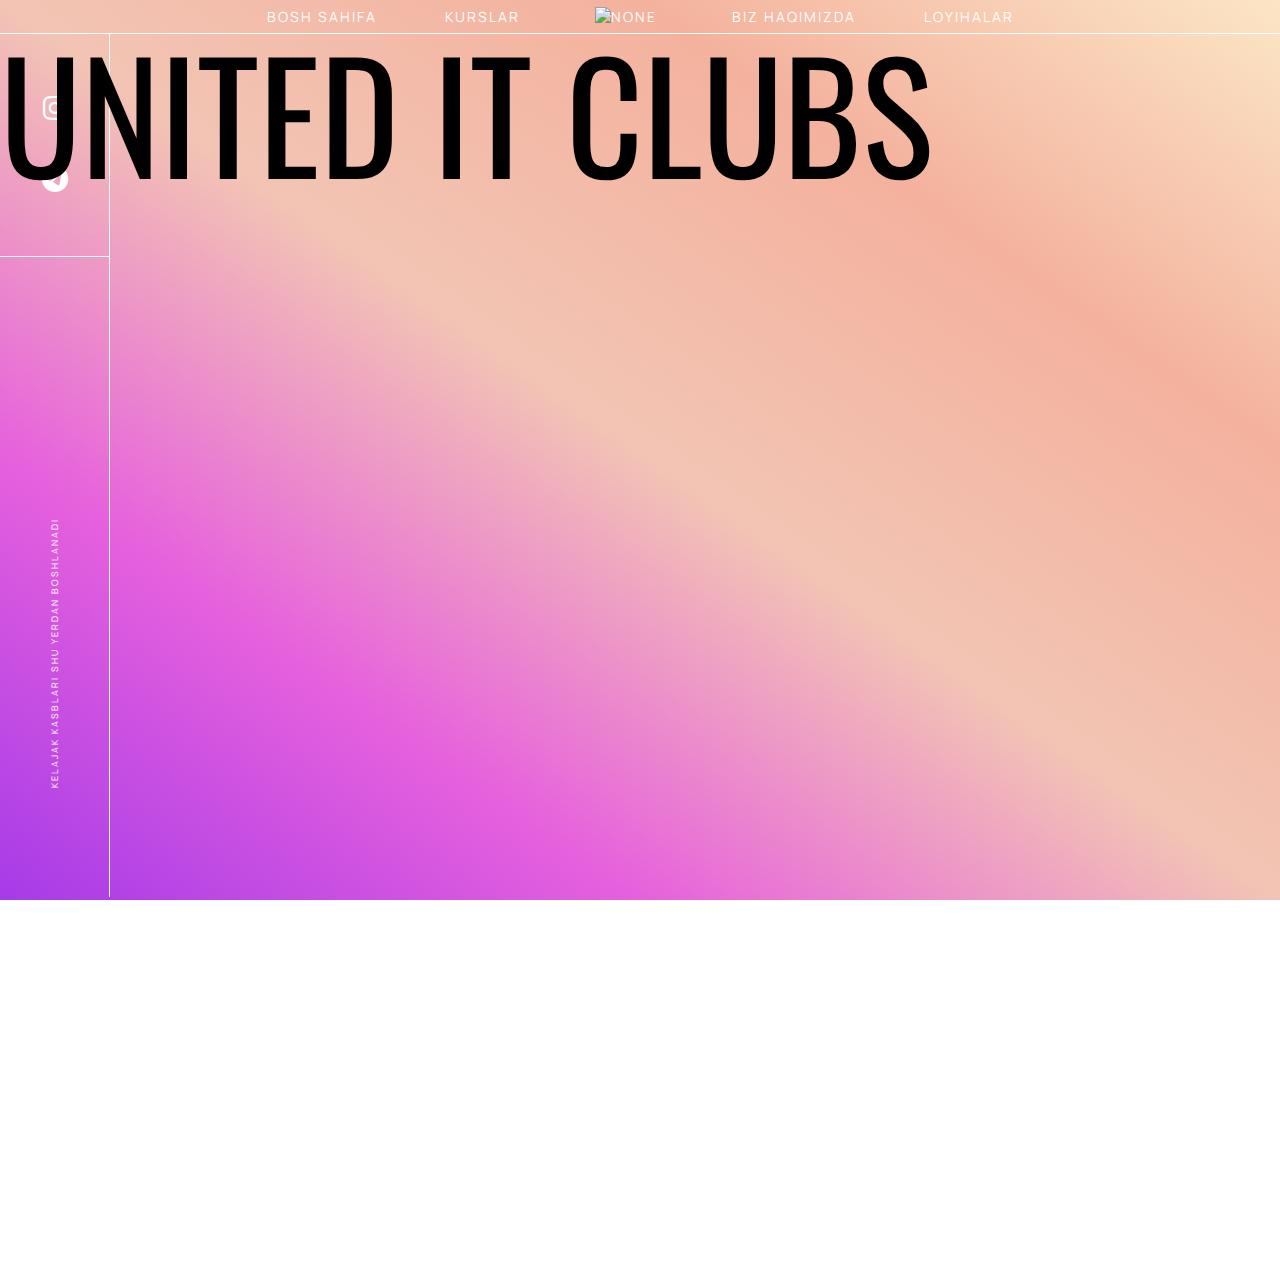
==== index.html @ cb94621d "new" ====
<!DOCTYPE html>
<html lang="en">
<head>
    <meta charset="UTF-8">
    <meta http-equiv="X-UA-Compatible" content="IE=edge">
    <meta name="viewport" content="width=device-width, initial-scale=1.0">
    <title>Document</title>
    <link rel="stylesheet" href="style.css">
    <link rel="stylesheet" href="webfonts/">
    <link rel="stylesheet" href="css/all.css">
</head>
<body>
    <header class="head">
            <ul class="head-ul">
                <li><a href="#">Bosh sahifa</a></li>
                <li><a href="#">Kurslar</a></li>
                <li><a href="#"><img src="https://static6.tgstat.ru/channels/_0/e6/e6f0a922653a65537f32080587f6220a.jpg" alt="none"></a></li>
                <li><a href="#">Biz haqimizda</a></li>
                <li><a href="#">Loyihalar</a></li>
            </ul>
    </header>
    <section>
        <div class="leftSec">
            <div class="leftSec-top">
                <a href="#"><i class="fa-brands fa-instagram"></i></a>
                <a href="#"><i class="fa-brands fa-telegram"></i></a>
            </div>
            <div class="leftSec-bottom">
                <p>Kelajak kasblari shu yerdan boshlanadi</p>
            </div>
        </div>
        <div class="rightSec"></div>
    </section>
    <section class="section2">
        <p>United it clubs</p>
    </section>


    <script src="javascript.js"></script>
</body>
</html>
---- style.css ----
@import url('https://fonts.googleapis.com/css2?family=Manrope:wght@300;500;700&display=swap');
@import url('https://fonts.googleapis.com/css2?family=Oswald:wght@300;500;700&display=swap');
* {
    padding: 0;
    margin: 0;
    box-sizing: border-box;
}
body {
    width: 100vw;
    height: 100vh;
    background: linear-gradient(35deg,#a63be8,#e453daeb,#edaa92b0,#ef9276b5,#fadbadb2);
    background-repeat: no-repeat;
    background-size: cover;
    overflow-y: hidden;
}
header {
    border-bottom: 1px solid #fff;
}
.head-ul {
    width: 100%;
    display: flex;
    justify-content: center;
    align-items: center;
    gap: 50px;
}
.head-ul li {
    display: inline-block;
}
.head-ul li a {
    font-family: 'Manrope', sans-serif;
    font-size: 14px;
    margin: 0 3px;
    padding: 0 6px;
    color: #fff;
    text-transform: uppercase;
    letter-spacing: 2px;
    text-decoration: none;
}
.head-ul li a img {
    width: 100px;
    padding: 7px;
}

.leftSec {
    width: 110px;
}
.leftSec-top {
    display: flex;
    justify-content: center;
    align-items: center;
    flex-direction: column;
    border-right: 1px solid #fff;
    border-bottom: 1px solid #fff;
    padding: 40px 0;
}
.leftSec-top a {
    padding: 20px 43px;
    color: #fff;
    font-size: 27px;
}
.leftSec-bottom {
    height: 640px;
    position: relative;
    display: flex;
    align-items: center;
    border-right: 1px solid #fff;
}
.leftSec-bottom p {
    position: absolute;
    top: 470px;
    width: 100%;
    color: #fff;
    font-size: 9px;
    font-family: 'Manrope', sans-serif;
    text-transform: uppercase;
    letter-spacing: 2px;
    transform: rotateZ(-90deg);
    white-space: nowrap;
}

.section2 {
    position: absolute;
    top: 0;
    left: 0;
    width: 100vw;
    height: 100vw;
}
.section2 p {
    font-size: 150px;
    font-family: 'Oswald', sans-serif;
    text-transform: uppercase;
    
}
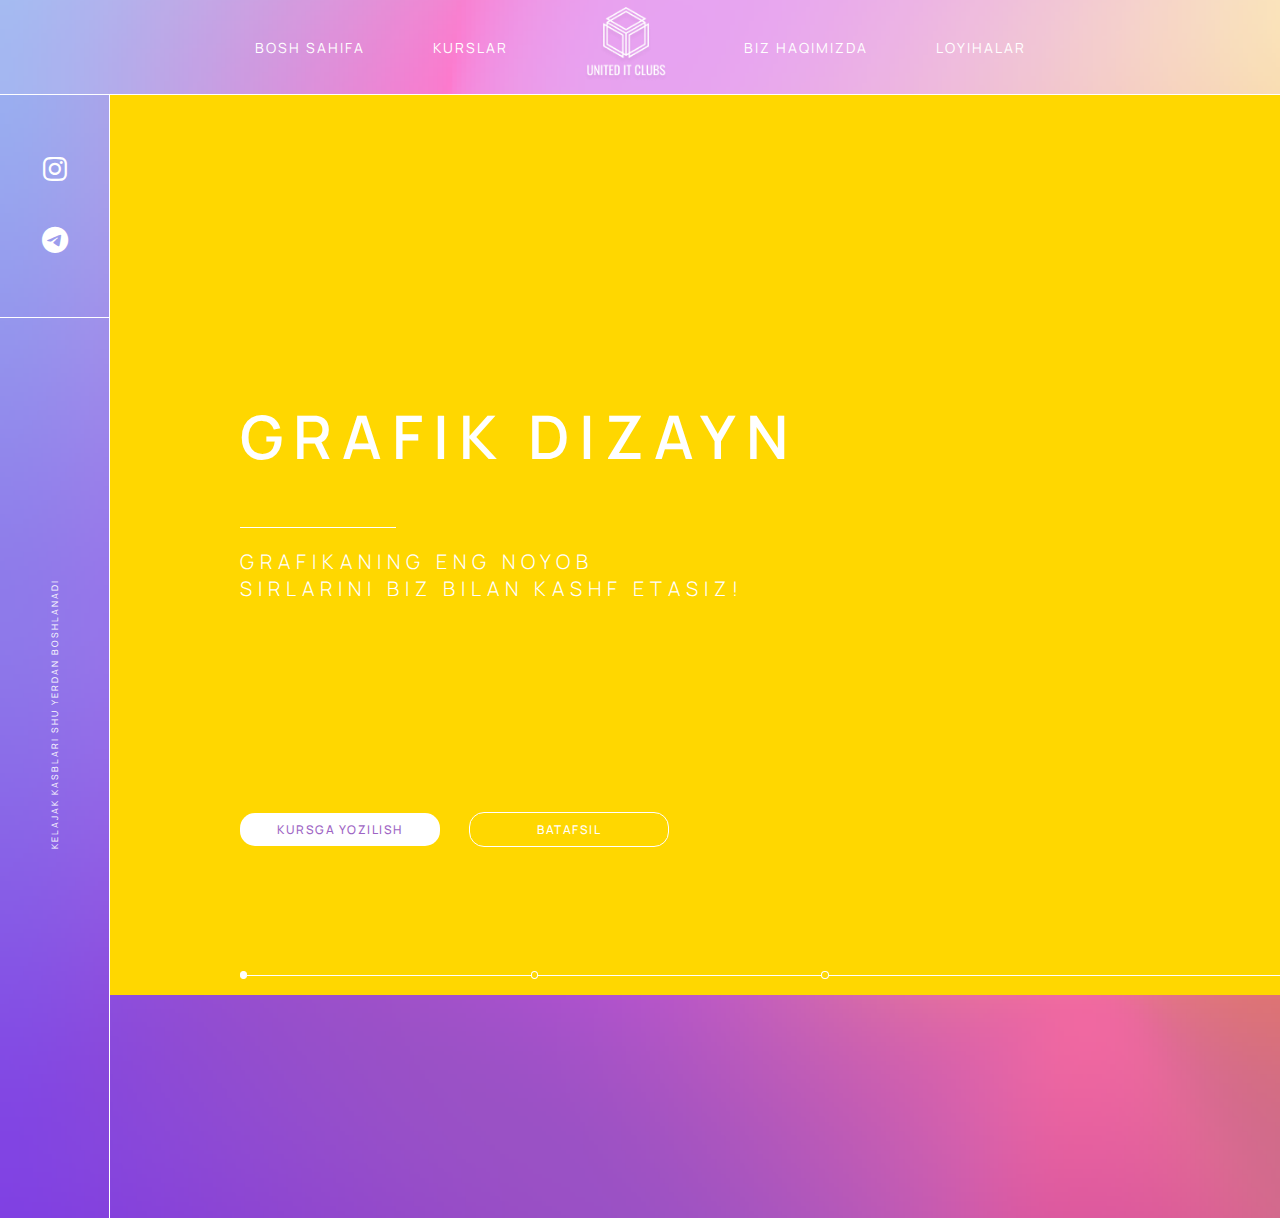
==== commit 800cea26: "newBar" ====
--- a/index.html
+++ b/index.html
@@ -14,7 +14,7 @@
             <ul class="head-ul">
                 <li><a href="#">Bosh sahifa</a></li>
                 <li><a href="#">Kurslar</a></li>
-                <li><a href="#"><img src="https://static6.tgstat.ru/channels/_0/e6/e6f0a922653a65537f32080587f6220a.jpg" alt="none"></a></li>
+                <li><a href="#"><img src="Group 2.png" alt="none"></a></li>
                 <li><a href="#">Biz haqimizda</a></li>
                 <li><a href="#">Loyihalar</a></li>
             </ul>
@@ -29,11 +29,33 @@
                 <p>Kelajak kasblari shu yerdan boshlanadi</p>
             </div>
         </div>
-        <div class="rightSec"></div>
+        <div class="rightSec">
+            <div class="topname">
+                <h1 class="topname-h1">Grafik dizayn</h1>
+                <div class="crc"></div>
+                <h3 class="topname-h3">Grafikaning eng noyob <br> sirlarini biz bilan kashf etasiz!</h3>
+            </div>
+            <div class="bottomBtn">
+                <button class="btn btn1">Kursga yozilish</button>
+                <button class="btn btn2">Batafsil</button>
+            </div>
+            <div class="lineDiv">
+                <div class="oval"></div>
+                <div class="line"></div>
+                <div class="oval oval2"></div>
+                <div class="line"></div>
+                <div class="oval oval2"></div>
+                <div class="line line2"></div>
+            </div>
+        </div>
     </section>
-    <section class="section2">
-        <p>United it clubs</p>
-    </section>
+    <!-- <section class="section2">
+        <div class="textDiv">
+            <p>United it clubs</p>
+            <p class="uitc2">United it clubs</p>
+        </div>
+
+    </section> -->
 
 
     <script src="javascript.js"></script>
--- a/style.css
+++ b/style.css
@@ -1,5 +1,9 @@
 @import url('https://fonts.googleapis.com/css2?family=Manrope:wght@300;500;700&display=swap');
 @import url('https://fonts.googleapis.com/css2?family=Oswald:wght@300;500;700&display=swap');
+:root {
+    --manrope: 'Manrope', sans-serif; 
+    --oswald: 'Oswald', sans-serif;
+}
 * {
     padding: 0;
     margin: 0;
@@ -8,13 +12,16 @@
 body {
     width: 100vw;
     height: 100vh;
-    background: linear-gradient(35deg,#a63be8,#e453daeb,#edaa92b0,#ef9276b5,#fadbadb2);
+    /* background: linear-gradient(35deg,#a63be8,#e453daeb,#edaa92b0,#ef9276b5,#fadbadb2); */
+    /* background: rgba(255, 255, 255, 0.318); */
+    background-image: url('Rectangle.png');
     background-repeat: no-repeat;
     background-size: cover;
     overflow-y: hidden;
 }
 header {
     border-bottom: 1px solid #fff;
+    background: rgba(255, 255, 255, 0.104);
 }
 .head-ul {
     width: 100%;
@@ -27,7 +34,7 @@
     display: inline-block;
 }
 .head-ul li a {
-    font-family: 'Manrope', sans-serif;
+    font-family: var(--manrope);
     font-size: 14px;
     margin: 0 3px;
     padding: 0 6px;
@@ -43,6 +50,17 @@
 
 .leftSec {
     width: 110px;
+    float: left;
+}   
+.rightSec {
+    
+    padding-left: 130px;
+    background: gold;
+    height: 100vh;
+    display: flex;
+    flex-direction: column;
+    justify-content: space-evenly;
+   
 }
 .leftSec-top {
     display: flex;
@@ -59,7 +77,7 @@
     font-size: 27px;
 }
 .leftSec-bottom {
-    height: 640px;
+    height: 100vh;
     position: relative;
     display: flex;
     align-items: center;
@@ -71,7 +89,7 @@
     width: 100%;
     color: #fff;
     font-size: 9px;
-    font-family: 'Manrope', sans-serif;
+    font-family: var(--manrope);
     text-transform: uppercase;
     letter-spacing: 2px;
     transform: rotateZ(-90deg);
@@ -84,10 +102,112 @@
     left: 0;
     width: 100vw;
     height: 100vw;
-}
-.section2 p {
-    font-size: 150px;
-    font-family: 'Oswald', sans-serif;
-    text-transform: uppercase;
-    
+    z-index: -1;
+}
+.section2 .textDiv p {
+    font-size: 140px;
+    font-family: var(--oswald);
+    text-transform: uppercase;
+    color: rgba(0, 0, 0, 0);
+    -webkit-text-stroke: .3px rgba(255, 255, 255, 0.516);
+    letter-spacing: 20px;
+    line-height: 1.2;
+    margin-top: 12%;
+}
+.uitc2 {
+    margin-top: 15%;
+}
+.section2 .textDiv {
+    width: 100%;
+    height: 50%;
+}
+
+.topname {
+    padding: 300px 0 100px 0;
+}
+.topname-h1 {
+    font-size: 60px;
+    font-family: var(--manrope);
+    text-transform: uppercase;
+    font-weight: 600;
+    color: #fff;
+    letter-spacing: 10px;
+}
+
+.crc {
+    width: 156px;
+    height: 1px;
+    background-color: #fff;
+    margin-top: 50px;
+    margin-bottom: 20px;
+}
+
+.topname-h3 {
+    color: #fff;
+    font-size: 20px;
+    font-family: var(--manrope);
+    font-weight: 300;
+    text-transform: uppercase;
+    letter-spacing: 6px;
+}
+
+.bottomBtn {
+    padding-top: 110px;
+    float: left;
+}
+.btn {
+    width: 200px;
+    padding: 8px 10px 8px 10px;
+    background-color: #fff;
+    font-size: 12px;
+    font-weight: 500;
+    text-transform: uppercase;
+    letter-spacing: 1.5px;
+    font-family: var(--manrope);
+    border: none;
+    border-radius: 15px;
+    cursor: pointer;
+    transition: .1s;
+
+}
+.btn1 {
+    color: #9E64C4;
+    margin-right: 25px;
+}
+.btn2 {
+    background-color: transparent;
+    border: 1px solid #fff;
+    color: #fff;
+    margin-right: 100px;
+}
+.btn2:hover {
+    background-color: #fff;
+    color: #9E64C4;
+}
+
+.lineDiv {
+    display: flex;
+    float: left;
+    justify-content: flex-start;
+    align-items: center;
+    height: 40px;
+    margin-top: 108px;
+}
+.lineDiv .oval {
+    width: 8px;
+    height: 8px;
+    background-color: #fff;
+    border-radius: 50%;
+    border: 1px solid #fff;
+}
+.lineDiv .line {
+    width: 314px;
+    height: 1.5px;
+    background-color: #fff;
+}
+.lineDiv .oval2 {
+    background-color: transparent;
+}
+.lineDiv .line2 {
+    width: 500px;
 }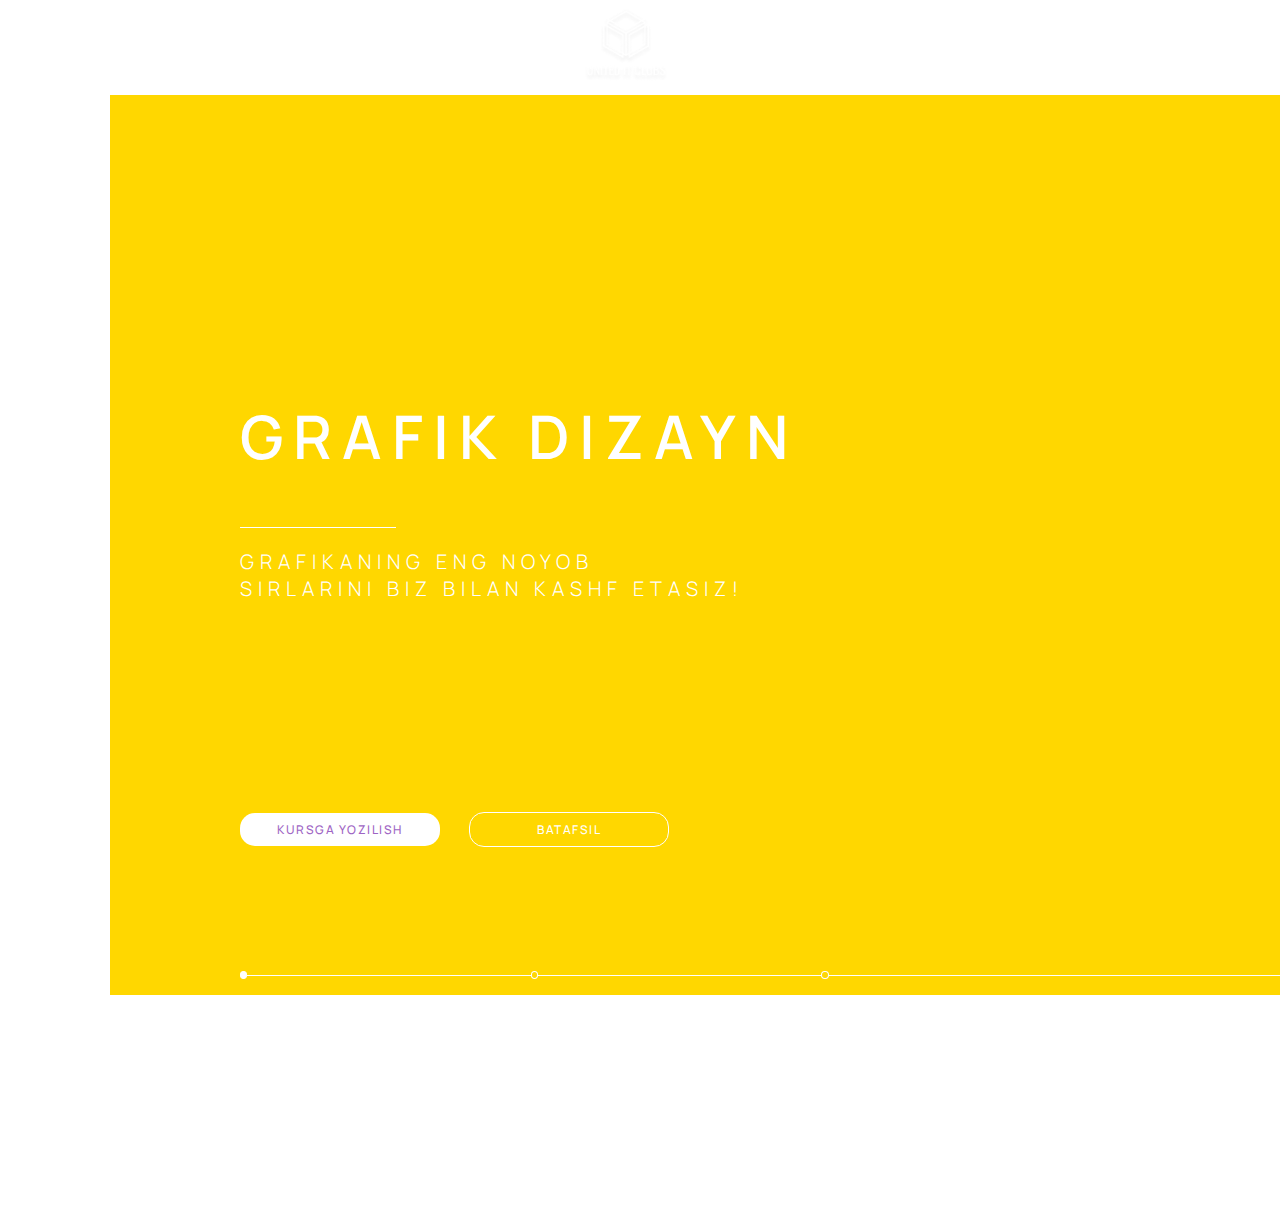
==== commit 4ce032bc: "wfegqegqg" ====
--- a/index.html
+++ b/index.html
@@ -12,7 +12,7 @@
 <body>
     <header class="head">
             <ul class="head-ul">
-                <li><a href="#">Bosh sahifa</a></li>
+                <li><a href="#">Bosh sahifa</a></li>        
                 <li><a href="#">Kurslar</a></li>
                 <li><a href="#"><img src="Group 2.png" alt="none"></a></li>
                 <li><a href="#">Biz haqimizda</a></li>
--- a/style.css
+++ b/style.css
@@ -153,7 +153,6 @@
 
 .bottomBtn {
     padding-top: 110px;
-    float: left;
 }
 .btn {
     width: 200px;
@@ -168,7 +167,6 @@
     border-radius: 15px;
     cursor: pointer;
     transition: .1s;
-
 }
 .btn1 {
     color: #9E64C4;
@@ -187,7 +185,6 @@
 
 .lineDiv {
     display: flex;
-    float: left;
     justify-content: flex-start;
     align-items: center;
     height: 40px;
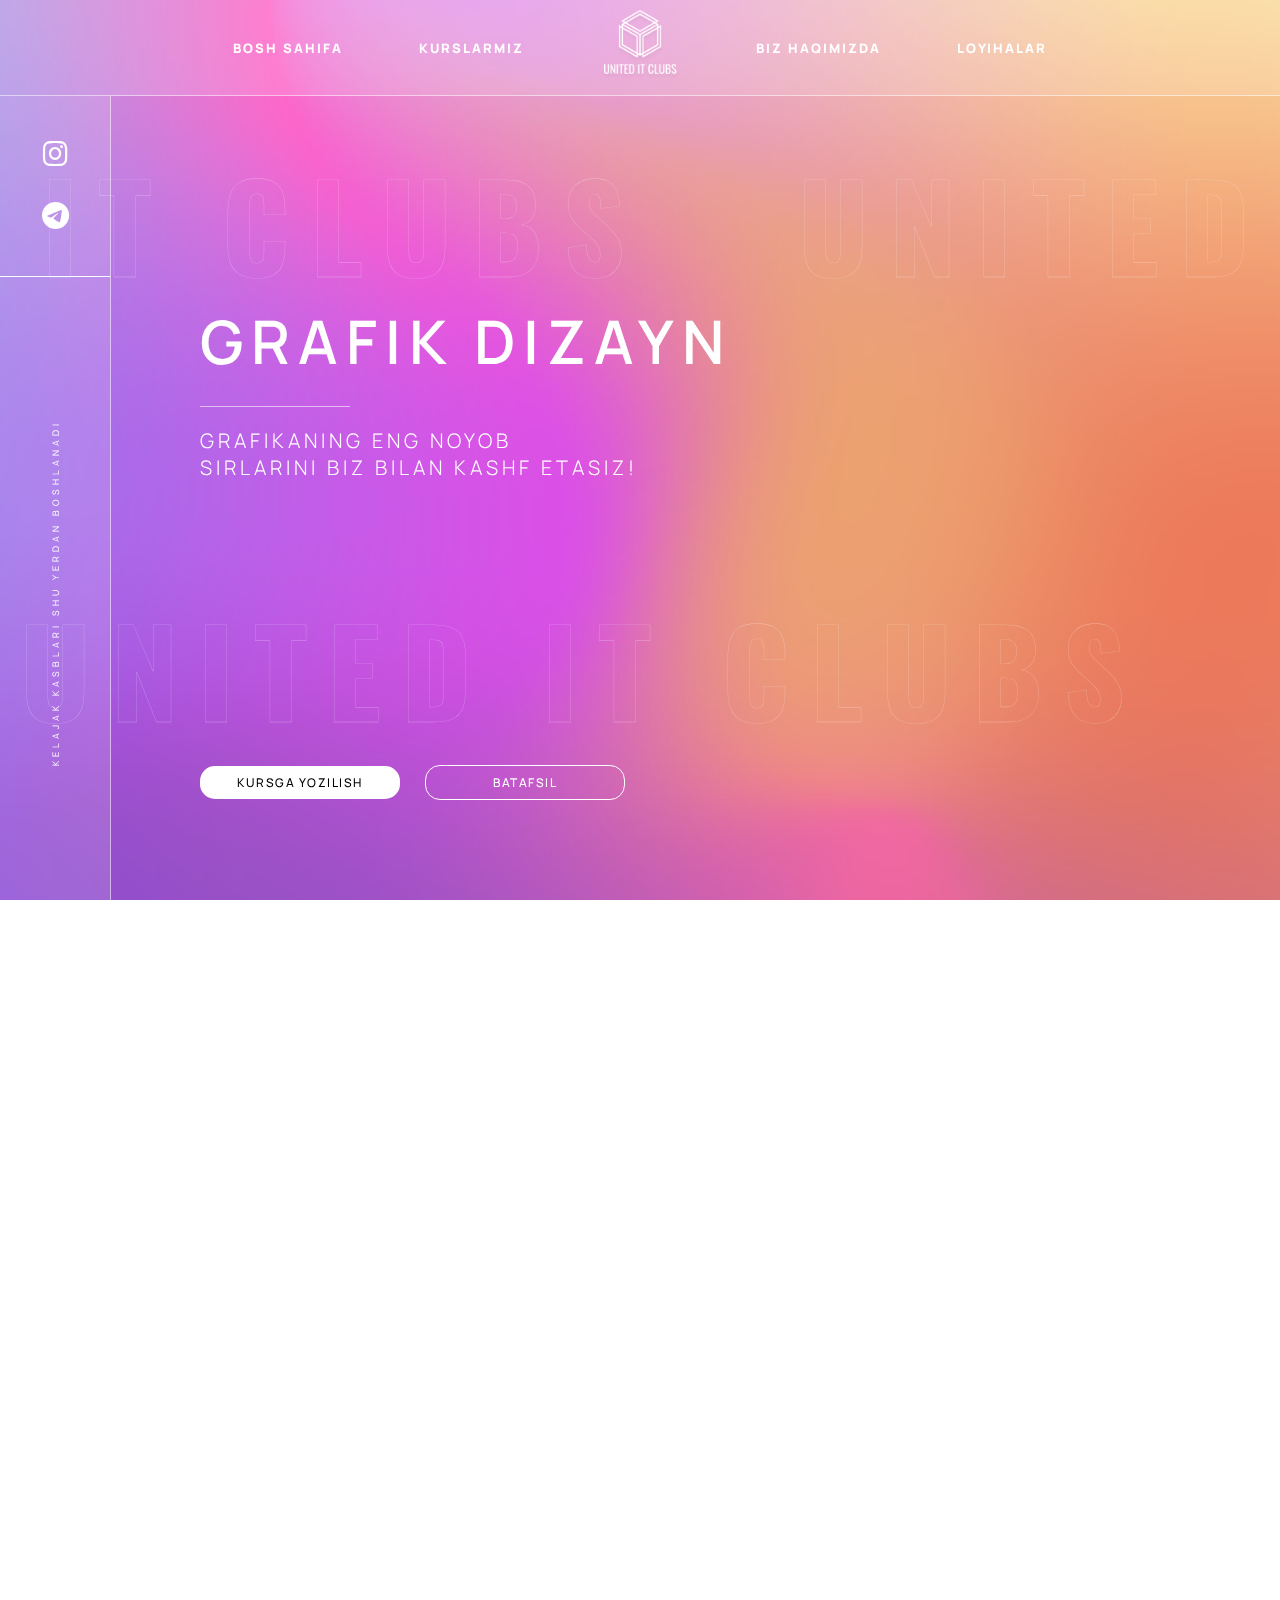
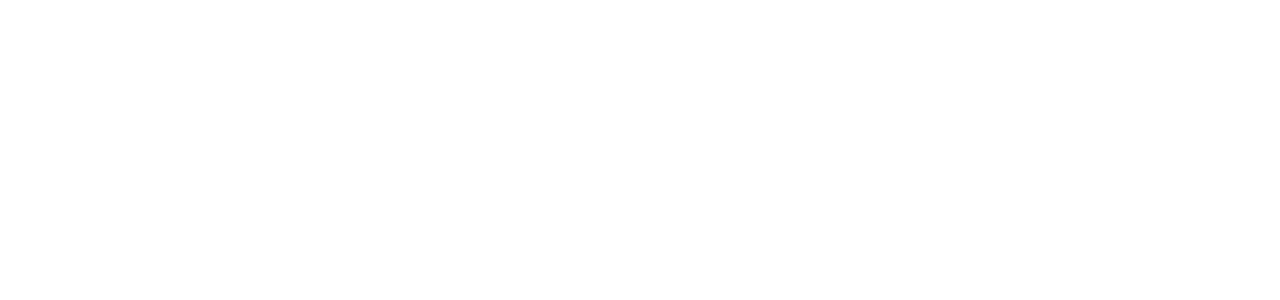
==== commit 69e14f00: "animation effects add" ====
--- a/index.html
+++ b/index.html
@@ -4,60 +4,124 @@
     <meta charset="UTF-8">
     <meta http-equiv="X-UA-Compatible" content="IE=edge">
     <meta name="viewport" content="width=device-width, initial-scale=1.0">
+    <link rel="stylesheet" href="style.css">
+    <link rel="stylesheet" href="css/all.css">
+    <link rel="stylesheet" href="mediaquery.css">
+    <link rel="stylesheet" href="css/animate.css">
     <title>Document</title>
-    <link rel="stylesheet" href="style.css">
-    <link rel="stylesheet" href="webfonts/">
-    <link rel="stylesheet" href="css/all.css">
 </head>
-<body>
+<body id="my-scrollbar">
+    <!-- header -->
     <header class="head">
-            <ul class="head-ul">
-                <li><a href="#">Bosh sahifa</a></li>        
-                <li><a href="#">Kurslar</a></li>
-                <li><a href="#"><img src="Group 2.png" alt="none"></a></li>
-                <li><a href="#">Biz haqimizda</a></li>
-                <li><a href="#">Loyihalar</a></li>
-            </ul>
-    </header>
-    <section>
-        <div class="leftSec">
-            <div class="leftSec-top">
-                <a href="#"><i class="fa-brands fa-instagram"></i></a>
-                <a href="#"><i class="fa-brands fa-telegram"></i></a>
+        <div class="container">
+            <div class="link">
+                <a href="#">Bosh sahifa</a>
+                <a href="#">Kurslarmiz</a>
             </div>
-            <div class="leftSec-bottom">
-                <p>Kelajak kasblari shu yerdan boshlanadi</p>
+            <div class="brand">
+                <a href="#"><img src="pictures/Group 2.png" alt=""></a>
+            </div>
+            <div class="link">
+                <a href="#">Biz haqimizda</a>
+                <a href="#">Loyihalar</a>
             </div>
         </div>
-        <div class="rightSec">
-            <div class="topname">
-                <h1 class="topname-h1">Grafik dizayn</h1>
-                <div class="crc"></div>
-                <h3 class="topname-h3">Grafikaning eng noyob <br> sirlarini biz bilan kashf etasiz!</h3>
+        <div class="brand2">
+            <a href="#"><img src="pictures/Group 2.png" alt=""></a>
+        </div>
+        <label class="label-one">
+            <img class="check-img" src="data:image/svg+xml,%3csvg xmlns='http://www.w3.org/2000/svg' viewBox='0 0 30 30'%3e%3cpath stroke='rgba%28255, 255, 255, 0.55%29' stroke-linecap='round' stroke-miterlimit='10' stroke-width='2' d='M4 7h22M4 15h22M4 23h22'/%3e%3c/svg%3e" alt="none">
+        </label>
+
+    </header>
+
+    <div class="OpenNaw wow fadeIn">
+        <div class="brand3">
+            <a href="#"><img src="pictures/Group 2.png" alt=""></a>
+            <i class="fa-regular close-icon fa-xmark"></i>
+        </div>
+        <div class="link2">
+            <a href="#" class="wow fadeInLeft">Bosh sahifa</a>
+            <a href="#" class="wow fadeInRight">Kurslarmiz</a>
+            <a href="#" class="wow fadeInLeft">Biz haqimizda</a>
+            <a href="#" class="wow fadeInRight">Loyihalar</a>
+        </div>
+    </div>
+
+    <!-- SideBar -->
+    <section class="sideBar">
+        <div class="icon">
+            <a href="#"><i class="fa-brands fa-instagram"></i></a>
+            <a href="#"><i class="fa-brands fa-telegram"></i></a>
+        </div>
+        <div class="text">
+            <p>Kelajak kasblari shu yerdan boshlanadi</p>
+        </div>
+    </section>
+
+    <!-- Main section -->
+    <div class="scroll-Div" id="scroll-div" data-0="transform: translateX(-0%);" data-1000="transform: translateX(-200%);">
+        <section class="GrafikBox GrafikBox1">
+            <div class="Gboxs">
+                <h1 class="topname-h1 wow fadeInLeft">Grafik <span class="mini">dizayn</span></h1>
+                <p class="wow fadeInLeft">GRAFIKANING ENG NOYOB <br> SIRLARINI BIZ BILAN KASHF ETASIZ!</p>
             </div>
-            <div class="bottomBtn">
-                <button class="btn btn1">Kursga yozilish</button>
-                <button class="btn btn2">Batafsil</button>
+        </section>
+
+
+        <section class="GrafikBox GrafikBox2">
+            <div class="Gboxs">
+                <h1 class="topname-h1 wow fadeInLeft">Frontend & Backend</h1>
+                <p class="wow fadeInLeft">Web dasturlashda kod yozish <br> san`atni mukammal egallang!</p>
             </div>
+        </section> 
+
+
+        <section class="GrafikBox GrafikBox3">
+            <div class="Gboxs">
+                <h1 class="topname-h1 wow fadeInLeft">3d modeling</h1>
+                <p class="wow fadeInLeft">3 o`lchamli fazoni bizning <br> kurslarimizda zapt etasiz!</p>
+            </div>
+        </section> 
+    </div>
+    
+    <!-- Absolute sections -->
+    <div class="BtnBox-div">
+        <div class="Btnbox">
+            <button class="btn btn1">Kursga yozilish</button>
+            <button class="btn btn2 clr3">Batafsil</button>
             <div class="lineDiv">
-                <div class="oval"></div>
+                <div class="oval" id="oval1"></div>
                 <div class="line"></div>
-                <div class="oval oval2"></div>
+                <div class="oval oval2" id="oval2"></div>
                 <div class="line"></div>
-                <div class="oval oval2"></div>
+                <div class="oval oval2" id="oval3"></div>
                 <div class="line line2"></div>
             </div>
         </div>
+    </div>
+
+    <div class="circleDiv">
+        <div class="main-circle wow fadeIn"></div>
+        <div class="circle2 wow fadeIn" data-0="top:17%; right: 52%;" data-500="top:57%; right: 62%;"  data-1000="top:61%; right: 42%;"></div>
+        <div class="circle3 wow fadeIn" data-0="top:21%; right: 5%;" data-500="top:62%; right: 3%;"  data-1000="top:25%; right: 31%;"></div>
+        <div class="circle4 wow fadeIn" data-0="bottom: 30%; right: 45%;" data-500="bottom: 65%; right: 40%;" data-1000="bottom: 70%; right: 73%;"></div>
+        <div class="circle5 wow fadeIn" data-0="bottom: 26%; right: 10%;" data-500="bottom: 63%; right: 9%;" data-1000="bottom: 50%; right: 0;"></div>
+    </div>
+
+    <section class="fonText" data-0="transform: translateX(-0%);" data-1000="transform: translateX(-200%);">
+        <h1 class="txt1 wow slideInLeft">United it clubs &nbsp; United it clubs &nbsp;  United it clubs United it clubs &nbsp; United it clubs &nbsp; United it clubs &nbsp; United it clubs </h1>
+        <h1 class="txt2 wow slideInRight">United it clubs &nbsp; &nbsp; United it clubs United it clubs United it clubs &nbsp; &nbsp; United it clubs &nbsp; &nbsp; United it clubs &nbsp; &nbsp; United it clubs &nbsp; &nbsp; United it clubs </h1>
     </section>
-    <!-- <section class="section2">
-        <div class="textDiv">
-            <p>United it clubs</p>
-            <p class="uitc2">United it clubs</p>
-        </div>
-
-    </section> -->
-
-
-    <script src="javascript.js"></script>
+   
+    <script src="js/javascript.js"></script>
+    <script src="js/skrollr.js"></script>
+    <script>
+        var s = skrollr.init();
+    </script>
+    <script src="js/wow.min.js"></script>
+    <script>
+        new WOW().init();
+    </script>
 </body>
 </html>--- a/style.css
+++ b/style.css
@@ -1,158 +1,269 @@
 @import url('https://fonts.googleapis.com/css2?family=Manrope:wght@300;500;700&display=swap');
 @import url('https://fonts.googleapis.com/css2?family=Oswald:wght@300;500;700&display=swap');
+@import url('https://fonts.googleapis.com/css2?family=Rubik:ital,wght@0,300;0,500;0,700;0,900;1,300;1,500;1,700;1,900&display=swap');
 :root {
     --manrope: 'Manrope', sans-serif; 
     --oswald: 'Oswald', sans-serif;
-}
-* {
+    --Rubik: 'Rubik', sans-serif;
+}
+*{
+    margin: 0;
     padding: 0;
-    margin: 0;
-    box-sizing: border-box;
-}
-body {
-    width: 100vw;
-    height: 100vh;
-    /* background: linear-gradient(35deg,#a63be8,#e453daeb,#edaa92b0,#ef9276b5,#fadbadb2); */
-    /* background: rgba(255, 255, 255, 0.318); */
-    background-image: url('Rectangle.png');
-    background-repeat: no-repeat;
-    background-size: cover;
-    overflow-y: hidden;
-}
-header {
-    border-bottom: 1px solid #fff;
-    background: rgba(255, 255, 255, 0.104);
-}
-.head-ul {
-    width: 100%;
-    display: flex;
+    text-decoration: none;
+    scroll-behavior: smooth;
+}
+html::-webkit-scrollbar {
+    width: 10px;
+}
+html::-webkit-scrollbar-thumb {
+    background: rgb(146, 146, 146);
+    border-radius: 5px;
+    margin: 2px;
+}
+html::-webkit-scrollbar-track {
+    background: transparent;
+}
+
+.container
+{
+    width: 1400px;
+    margin: auto;
+}
+
+header{
+    background: rgba(255, 255, 255, 0.146);
+    border-bottom: 1.4px solid rgba(255, 255, 255, 0.527);
+    padding: 10px 0;
+    position: fixed;
+    width: 100%;
+    top: 0;
+    z-index: 999999;
+}
+header .container
+{
+    display: flex;
+    align-items: center;
     justify-content: center;
-    align-items: center;
-    gap: 50px;
-}
-.head-ul li {
-    display: inline-block;
-}
-.head-ul li a {
+}
+header .link a
+{
     font-family: var(--manrope);
     font-size: 14px;
-    margin: 0 3px;
+    margin: 0 30px;
     padding: 0 6px;
     color: #fff;
     text-transform: uppercase;
     letter-spacing: 2px;
     text-decoration: none;
-}
-.head-ul li a img {
-    width: 100px;
-    padding: 7px;
-}
-
-.leftSec {
+    font-weight: 900;
+}
+header .brand{
+    margin: 0 40px;
+}
+.brand2 {
+    display: none;
+}
+
+.OpenNaw {
+    display: none;
+}
+.check-img {
+    width: 24px;
+    margin: 20px 20px 0 0;
+    padding: 2px 6px;
+    border: 2px solid rgba(255, 255, 255, 0.549);
+    border-radius: 6px;
+    cursor: pointer;
+}
+.label-one {
+    display: none;
+    position: absolute;
+    top: 0;
+    right: 0;
+}
+
+
+.sideBar
+{
     width: 110px;
-    float: left;
-}   
-.rightSec {
+    height: 100vh;
+    background: rgba(255, 255, 255, 0.146);
+    border-right: 1.4px solid rgba(255, 255, 255, 0.527); 
+    position: fixed;
+    margin-top: 111px;
+    left: 0;
+    z-index: 999999;
     
-    padding-left: 130px;
-    background: gold;
-    height: 100vh;
+
+}
+.sideBar .icon 
+{
     display: flex;
     flex-direction: column;
-    justify-content: space-evenly;
-   
-}
-.leftSec-top {
-    display: flex;
+    align-items: center;
     justify-content: center;
-    align-items: center;
-    flex-direction: column;
-    border-right: 1px solid #fff;
+    min-height: 30vh;
     border-bottom: 1px solid #fff;
-    padding: 40px 0;
-}
-.leftSec-top a {
-    padding: 20px 43px;
-    color: #fff;
-    font-size: 27px;
-}
-.leftSec-bottom {
-    height: 100vh;
-    position: relative;
-    display: flex;
-    align-items: center;
-    border-right: 1px solid #fff;
-}
-.leftSec-bottom p {
-    position: absolute;
-    top: 470px;
-    width: 100%;
+}
+.sideBar .icon a 
+{
+    font-size: 28px;
+    color: #fff;
+    margin: 15px 0;
+}
+.sideBar .text
+{
+    display: flex;
+    width: 100%;
+    min-height: 70vh;
+    justify-content: center;
+    align-items: center;
+}
+
+.sideBar .text p 
+{
+    transform: rotate(-90deg);
+    white-space: nowrap;   
     color: #fff;
     font-size: 9px;
     font-family: var(--manrope);
     text-transform: uppercase;
-    letter-spacing: 2px;
+    letter-spacing: 4px;
     transform: rotateZ(-90deg);
     white-space: nowrap;
 }
 
-.section2 {
-    position: absolute;
+
+/* absolute text */
+.fonText
+{
+    height: 100vh;
+    position: fixed;
     top: 0;
     left: 0;
-    width: 100vw;
-    height: 100vw;
-    z-index: -1;
-}
-.section2 .textDiv p {
-    font-size: 140px;
+    right: 80%;
+    bottom: 0;
+    display: flex;
+    flex-direction: column;
+    justify-content: space-around;
+}
+.back-img {
+    min-width: 100vw !important;
+    height: 100vh;
+    background-size: cover;
+    background-repeat: no-repeat;
+}
+.fonText h1 
+{
+    /* font-size: 140px; */
+    font-size: 7.5rem;
     font-family: var(--oswald);
     text-transform: uppercase;
     color: rgba(0, 0, 0, 0);
     -webkit-text-stroke: .3px rgba(255, 255, 255, 0.516);
     letter-spacing: 20px;
     line-height: 1.2;
-    margin-top: 12%;
-}
-.uitc2 {
-    margin-top: 15%;
-}
-.section2 .textDiv {
-    width: 100%;
-    height: 50%;
-}
-
-.topname {
-    padding: 300px 0 100px 0;
-}
+    white-space: nowrap; 
+    padding: 0 20px;
+    user-select: none;
+    opacity: 0.7;
+}
+.fonText .txt1 {
+    position: relative;
+    left: -500px;
+    margin-top: 120px;
+}
+.fonText .txt2 {
+    margin-bottom: 10px;
+}
+
+/* grafik box*/
+.scroll-Div {
+    width: 100%;
+    display: flex;
+    position: fixed;
+    top: 0;
+    left: 0;
+}
+.GrafikBox {
+    min-width: 100%;
+    min-height: 100vh;
+    display: flex;
+    align-items: flex-start;
+    justify-content: center;
+    flex-direction: column;
+    z-index: 2;
+}
+.GrafikBox1 {   
+    background: url('pictures/Rectangle.png');
+    background-size: cover;
+    background-repeat: no-repeat;
+    background-position: center;
+}
+.GrafikBox2 {
+    background: url('pictures/Rectangle2.png');
+    background-size: cover;
+    background-repeat: no-repeat;
+    background-position: center;
+}
+.GrafikBox3 {
+    background: url('pictures/Rectangle3.png');
+    background-size: cover;
+    background-repeat: no-repeat;
+    background-position: center;
+}
+
+
+.Gboxs {
+    margin-left: 200px;
+    z-index: 10;
+}
+
 .topname-h1 {
     font-size: 60px;
     font-family: var(--manrope);
     text-transform: uppercase;
     font-weight: 600;
     color: #fff;
-    letter-spacing: 10px;
-}
-
-.crc {
-    width: 156px;
+    letter-spacing: 15px;
+    padding-bottom: 40px;
+    position: relative;
+}
+.topname-h1::before {
+    content: " ";
+    position: absolute;
+    bottom: 0;
+    width: 150px;   
     height: 1px;
-    background-color: #fff;
-    margin-top: 50px;
-    margin-bottom: 20px;
-}
-
-.topname-h3 {
+    background-color: rgba(255, 255, 255, 0.588);
+}
+
+.Gboxs p {
     color: #fff;
     font-size: 20px;
-    font-family: var(--manrope);
+    margin: 20px 0;
+    font-family: var(--manrope);
+    font-weight: 400;
     font-weight: 300;
     text-transform: uppercase;
     letter-spacing: 6px;
 }
 
-.bottomBtn {
-    padding-top: 110px;
+.BtnBox-div {
+    width: 100%;
+    display: flex;
+    align-items: flex-end;
+    position: fixed;
+    bottom: -100px;
+    z-index: 9999;
+    background-color: gold;
+}
+.Btnbox {
+    position: fixed;
+    margin-left: 200px;
+    display: flex;
+    align-items: center;
+    margin-bottom: 180px;
 }
 .btn {
     width: 200px;
@@ -169,8 +280,12 @@
     transition: .1s;
 }
 .btn1 {
-    color: #9E64C4;
     margin-right: 25px;
+}
+.btn1:hover {
+    background-color: transparent;
+    color: #fff !important;
+    border: 1px solid #fff;
 }
 .btn2 {
     background-color: transparent;
@@ -178,24 +293,19 @@
     color: #fff;
     margin-right: 100px;
 }
-.btn2:hover {
-    background-color: #fff;
-    color: #9E64C4;
-}
 
 .lineDiv {
     display: flex;
     justify-content: flex-start;
     align-items: center;
-    height: 40px;
-    margin-top: 108px;
 }
 .lineDiv .oval {
     width: 8px;
     height: 8px;
     background-color: #fff;
     border-radius: 50%;
-    border: 1px solid #fff;
+    outline: 1px solid #fff;
+    cursor: pointer;
 }
 .lineDiv .line {
     width: 314px;
@@ -206,5 +316,56 @@
     background-color: transparent;
 }
 .lineDiv .line2 {
-    width: 500px;
-}+    width: 99999px !important;
+}
+
+/* circle div */
+
+.circleDiv {
+    width: 100%;
+    height: 100vh;
+    position: fixed;
+    left: 0;
+    top: 0;
+    z-index: 999;
+}
+.circleDiv div {
+    position: absolute;
+    border: 2px solid #fff;
+    border-radius: 50%;
+    background: linear-gradient(180deg, rgba(255, 255, 255, 0.62) 0%, rgba(255, 255, 255, 0.25) 100%),
+                    linear-gradient(0deg, rgba(255, 255, 255, 0.6), rgba(255, 255, 255, 0.6));
+    backdrop-filter: blur(7px);
+    box-shadow: 0px 50px 50px rgba(0, 0, 0, 0.1);
+}
+.main-circle {
+    right: 10%;
+    top: 22%;
+    width: 497px;
+    height: 497px;
+    z-index: 99;
+}
+.circle2 {
+    width: 172px;
+    height: 172px;
+    top:17%; 
+    right: 52%;
+}
+.circle3 {
+    height: 126px;
+    width: 126px;
+    top:21%; 
+    right: 5%;
+}
+.circle4 {
+    height: 88px;
+    width: 88px;
+    bottom: 30%; 
+    right: 45%;
+}
+.circle5 {
+    height: 157px;
+    width: 157px;
+    bottom: 26%; 
+    right: 10%;
+}
--- a/mediaquery.css
+++ b/mediaquery.css
@@ -0,0 +1,226 @@
+@media only screen and (max-width: 1600px) {
+    header .link a {
+        font-size: 13px;
+    }
+    .brand a img {
+        width: 80px;
+    }
+    .sideBar {
+        margin-top: 96px;
+    }
+    .sideBar .icon {
+        min-height: 20vh;
+    }
+    .topname-h1 {
+        letter-spacing: 8px;
+    }
+    .Gboxs p {
+        letter-spacing: 4px;
+    }
+    .main-circle {
+        width: 350px;
+        height: 350px;
+    }
+    .circle2 {
+        width: 102px;
+        height: 102px;
+    }
+    .circle3 {
+        height: 106px;
+        width: 106px;
+    }
+    .circle4 {
+        height: 88px;
+        width: 88px;
+    }
+    .circle5 {
+        height: 107px;
+        width: 107px;
+    }
+    .lineDiv .line {
+        width: 280px;
+    }
+
+}
+@media only screen and (max-width: 1400px) {
+    .container {
+        width: 100%;
+    }
+    .lineDiv .line {
+        width: 200px;
+    }
+}
+@media only screen and (max-width: 1300px) {
+    .circleDiv {
+        display: none;
+    }
+    .lineDiv {
+        transform: rotateZ(-45deg);
+    }
+    .Btnbox {
+        margin-bottom: 200px;
+    }
+    .Gboxs {
+        padding-bottom: 100px;
+    }
+    .topname-h1 {
+        padding-bottom: 25px;
+    }
+    .fonText .txt1 {
+        margin-top: 0;
+    }
+}
+@media only screen and (min-width: 900px) {
+    .OpenNaw {
+        display: none !important;
+    }
+}
+@media only screen and (max-width: 900px) {
+    .head {
+        padding-bottom: 0px;
+        padding-top: 5px;
+    }
+    header .link a {
+        font-size: 11px;
+    }
+    .brand a img {
+        width: 70px;
+    }
+    
+    .sideBar {
+        width: 65px;
+        margin-top: 70px;
+    }
+    .sideBar .icon a {
+        font-size: 24px;
+    }
+    .sideBar .text p {
+        font-size: 7px;
+    }
+
+    .Gboxs, .Btnbox {
+        margin-left: 150px;
+    }
+    .topname-h1 {
+        font-size: 50px;
+    }
+    .Gboxs p {
+        font-size: 15px;
+    }
+    .Btnbox .btn {
+        font-size: 10px;
+        padding: 8px;
+    }
+    .head .container {
+        display: none;
+    }
+    .brand2 {
+        display: block;
+        display: flex;
+        justify-content: center;
+    }
+    .brand2 a img {
+        height: 60px;
+    }
+
+
+
+    .label-one {
+        display: block;
+    }
+    .OpenNaw
+    {
+        flex-direction: column;
+        align-items: center;
+        width: 100vw;
+        height: 100vh;
+        position: fixed;
+        top: 0;
+        left: 0;
+        z-index: 9999999;
+        backdrop-filter: blur(20px);
+        animation-duration: .5s !important;
+    }
+    .OpenNaw .brand3 {
+        width: 100%;
+        text-align: center;
+        position: relative;
+    }
+    .OpenNaw .brand3 a img {
+        width: 70px;
+        margin: 5px 0 0 0;
+        object-fit: contain;
+    }
+    .close-icon {
+        font-size: 30px;
+        color: #fff;
+        position: absolute;
+        top: 15px;
+        right: 35px;
+        cursor: pointer;
+        padding: 7px;
+    }
+
+    .OpenNaw .link2 {
+        width: 100%;
+        display: block;
+        display: flex;
+        flex-direction: column;
+        align-items: center;
+        position: absolute;
+        top: 30%;
+    }
+    .OpenNaw .link2 a { 
+        font-family: var(--Rubik);
+        font-style: italic;
+        font-size: 18px;
+        margin: 0 30px;
+        padding: 0 6px;
+        color: #fff;
+        text-transform: uppercase;
+        letter-spacing: 3px;
+        text-decoration: none;
+        font-weight: 500;
+        margin: 28px 0;
+        text-shadow: 2px 2px 5px rgba(255, 255, 255, 0.601);
+    }
+}
+@media only screen and (max-width: 660px) {
+    .Gboxs, .Btnbox {
+        margin-left: 26%;
+    }
+    .topname-h1 {
+        font-size: 40px;
+    }
+    .topname-h1::before {
+        width: 70px;
+    }
+    .Gboxs p {
+        font-size: 12px;
+    }
+    
+}
+@media only screen and (max-width: 550px) {
+    .Btnbox {
+        display: flex;
+        flex-direction: column;
+        align-items: flex-start;
+        margin-bottom: 130px;
+    }
+    .Btnbox .btn {
+        margin-bottom: 35px;
+    }
+    .Btnbox .btn2 {
+        margin-left: 70px;
+    }
+    .BtnBox-div
+    {
+        background: red;
+
+    }
+}
+@media only screen and (max-width: 360px) {
+    .Btnbox .btn2 {
+        margin-left: 25px;
+    }
+}